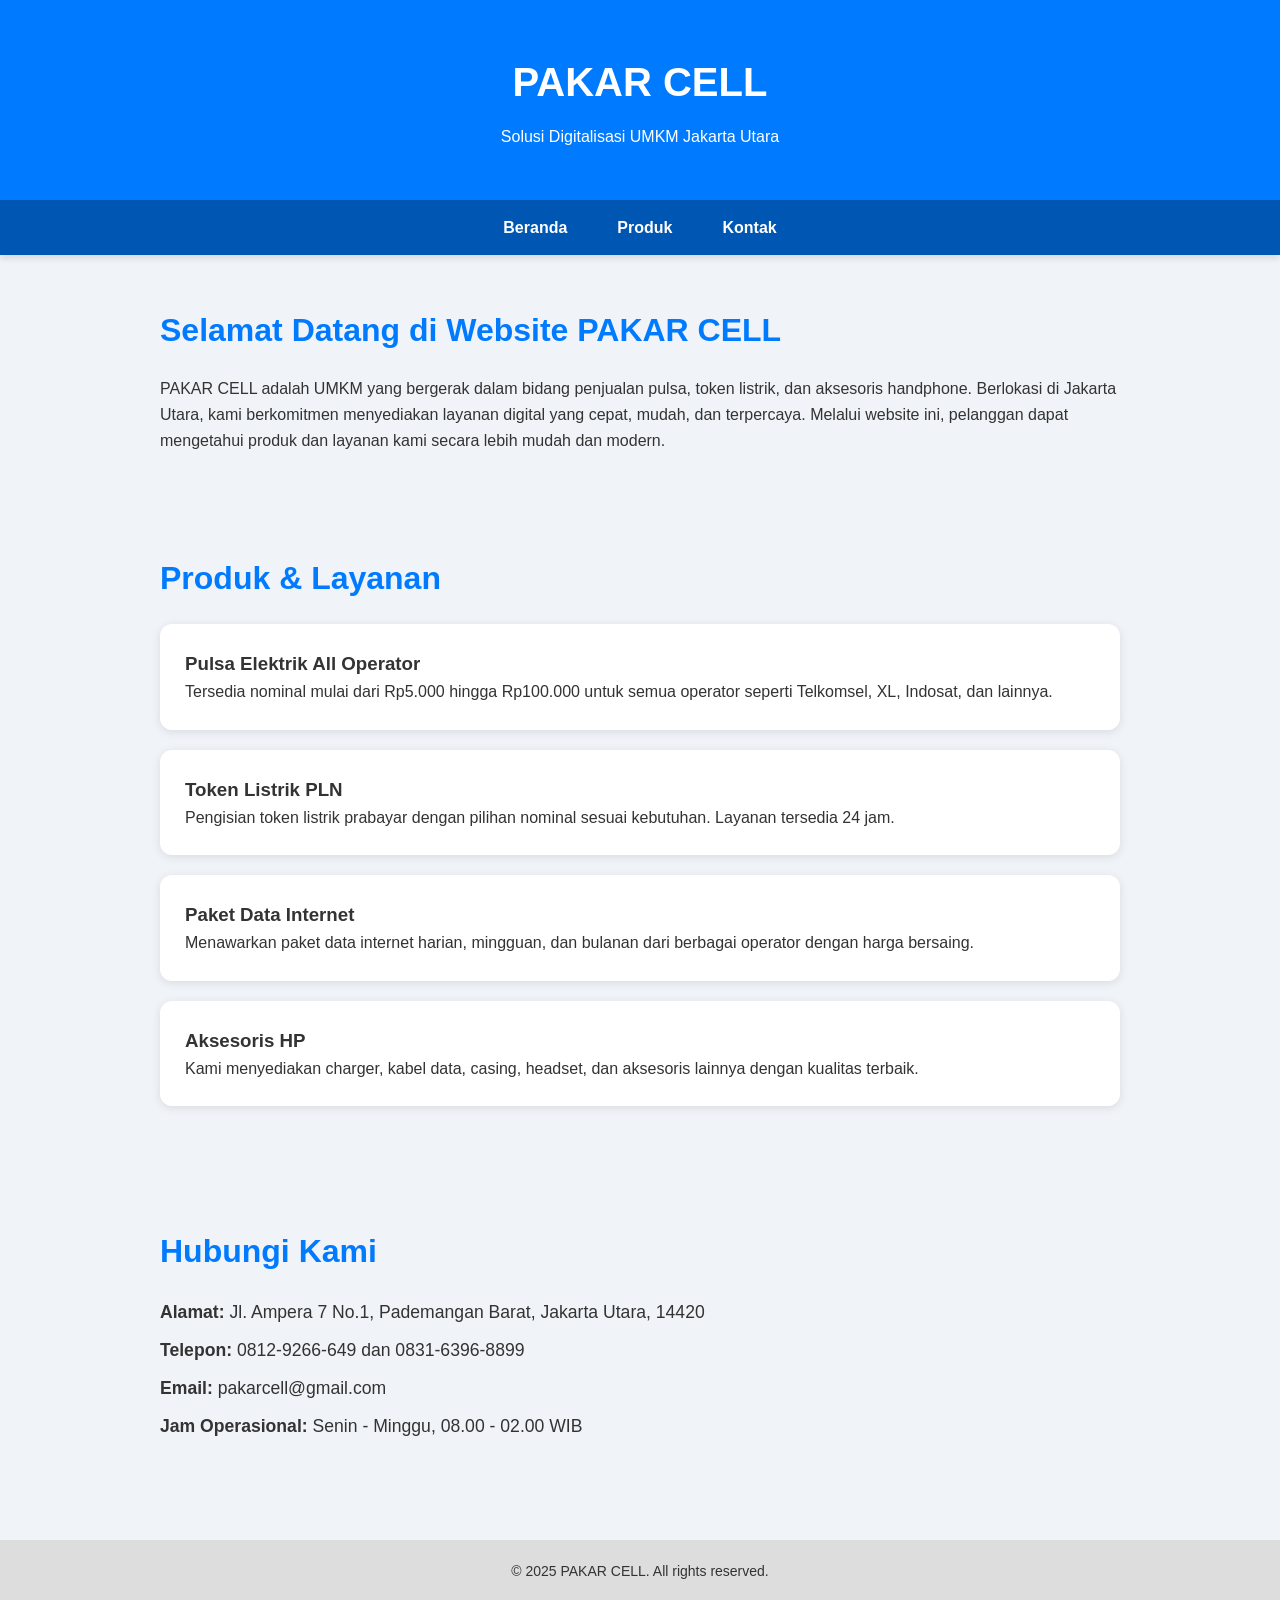
==== index.html @ f558302c "Add files via upload" ====
<!DOCTYPE html>
<html lang="id">
<head>
  <meta charset="UTF-8" />
  <meta name="viewport" content="width=device-width, initial-scale=1.0" />
  <title>PAKAR CELL - Penjualan Online</title>
  <style>
    * {
      box-sizing: border-box;
      margin: 0;
      padding: 0;
    }

    body {
      font-family: 'Segoe UI', sans-serif;
      line-height: 1.6;
      background: #f0f4f8;
      color: #333;
    }

    header {
      background: #007bff;
      color: #fff;
      padding: 50px 20px;
      text-align: center;
      box-shadow: 0 4px 8px rgba(0,0,0,0.2);
    }

    header h1 {
      font-size: 2.5em;
      margin-bottom: 10px;
    }

    nav {
      background: #0056b3;
      box-shadow: 0 4px 6px rgba(0,0,0,0.1);
    }

    nav ul {
      display: flex;
      list-style: none;
      justify-content: center;
      flex-wrap: wrap;
    }

    nav ul li {
      margin: 0;
    }

    nav ul li a {
      display: block;
      padding: 15px 25px;
      color: white;
      text-decoration: none;
      font-weight: bold;
      transition: background 0.3s;
    }

    nav ul li a:hover {
      background: #003f7f;
    }

    section {
      padding: 50px 20px;
      max-width: 1000px;
      margin: auto;
    }

    section h2 {
      font-size: 2em;
      margin-bottom: 20px;
      color: #007bff;
    }

    .produk-item {
      background: #fff;
      border-radius: 12px;
      padding: 25px;
      margin-bottom: 20px;
      box-shadow: 0 2px 10px rgba(0,0,0,0.1);
      transition: transform 0.2s;
    }

    .produk-item:hover {
      transform: scale(1.02);
    }

    .kontak-info p {
      margin-bottom: 10px;
      font-size: 1.1em;
    }

    footer {
      background: #ddd;
      text-align: center;
      padding: 20px;
      font-size: 14px;
      margin-top: 40px;
    }

    @media (max-width: 768px) {
      nav ul {
        flex-direction: column;
      }

      nav ul li a {
        text-align: center;
      }

      header h1 {
        font-size: 2em;
      }

      section h2 {
        font-size: 1.6em;
      }
    }
  </style>
</head>
<body>

  <header>
    <h1>PAKAR CELL</h1>
    <p>Solusi Digitalisasi UMKM Jakarta Utara</p>
  </header>

  <nav>
    <ul>
      <li><a href="#home">Beranda</a></li>
      <li><a href="#produk">Produk</a></li>
      <li><a href="#kontak">Kontak</a></li>
    </ul>
  </nav>

  <!-- Beranda -->
  <section id="home">
    <h2>Selamat Datang di Website PAKAR CELL</h2>
    <p>
      PAKAR CELL adalah UMKM yang bergerak dalam bidang penjualan pulsa, token listrik, dan aksesoris handphone. Berlokasi di Jakarta Utara, kami berkomitmen menyediakan layanan digital yang cepat, mudah, dan terpercaya. Melalui website ini, pelanggan dapat mengetahui produk dan layanan kami secara lebih mudah dan modern.
    </p>
  </section>

  <!-- Produk -->
  <section id="produk">
    <h2>Produk & Layanan</h2>

    <div class="produk-item">
      <h3>Pulsa Elektrik All Operator</h3>
      <p>Tersedia nominal mulai dari Rp5.000 hingga Rp100.000 untuk semua operator seperti Telkomsel, XL, Indosat, dan lainnya.</p>
    </div>

    <div class="produk-item">
      <h3>Token Listrik PLN</h3>
      <p>Pengisian token listrik prabayar dengan pilihan nominal sesuai kebutuhan. Layanan tersedia 24 jam.</p>
    </div>

    <div class="produk-item">
      <h3>Paket Data Internet</h3>
      <p>Menawarkan paket data internet harian, mingguan, dan bulanan dari berbagai operator dengan harga bersaing.</p>
    </div>

    <div class="produk-item">
      <h3>Aksesoris HP</h3>
      <p>Kami menyediakan charger, kabel data, casing, headset, dan aksesoris lainnya dengan kualitas terbaik.</p>
    </div>
  </section>

  <!-- Kontak -->
  <section id="kontak">
    <h2>Hubungi Kami</h2>
    <div class="kontak-info">
      <p><strong>Alamat:</strong> Jl. Ampera 7 No.1, Pademangan Barat, Jakarta Utara, 14420</p>
      <p><strong>Telepon:</strong> 0812-9266-649 dan 0831-6396-8899</p>
      <p><strong>Email:</strong> pakarcell@gmail.com</p>
      <p><strong>Jam Operasional:</strong> Senin - Minggu, 08.00 - 02.00 WIB</p>
    </div>
  </section>

  <footer>
    <p>&copy; 2025 PAKAR CELL. All rights reserved.</p>
  </footer>

</body>
</html>
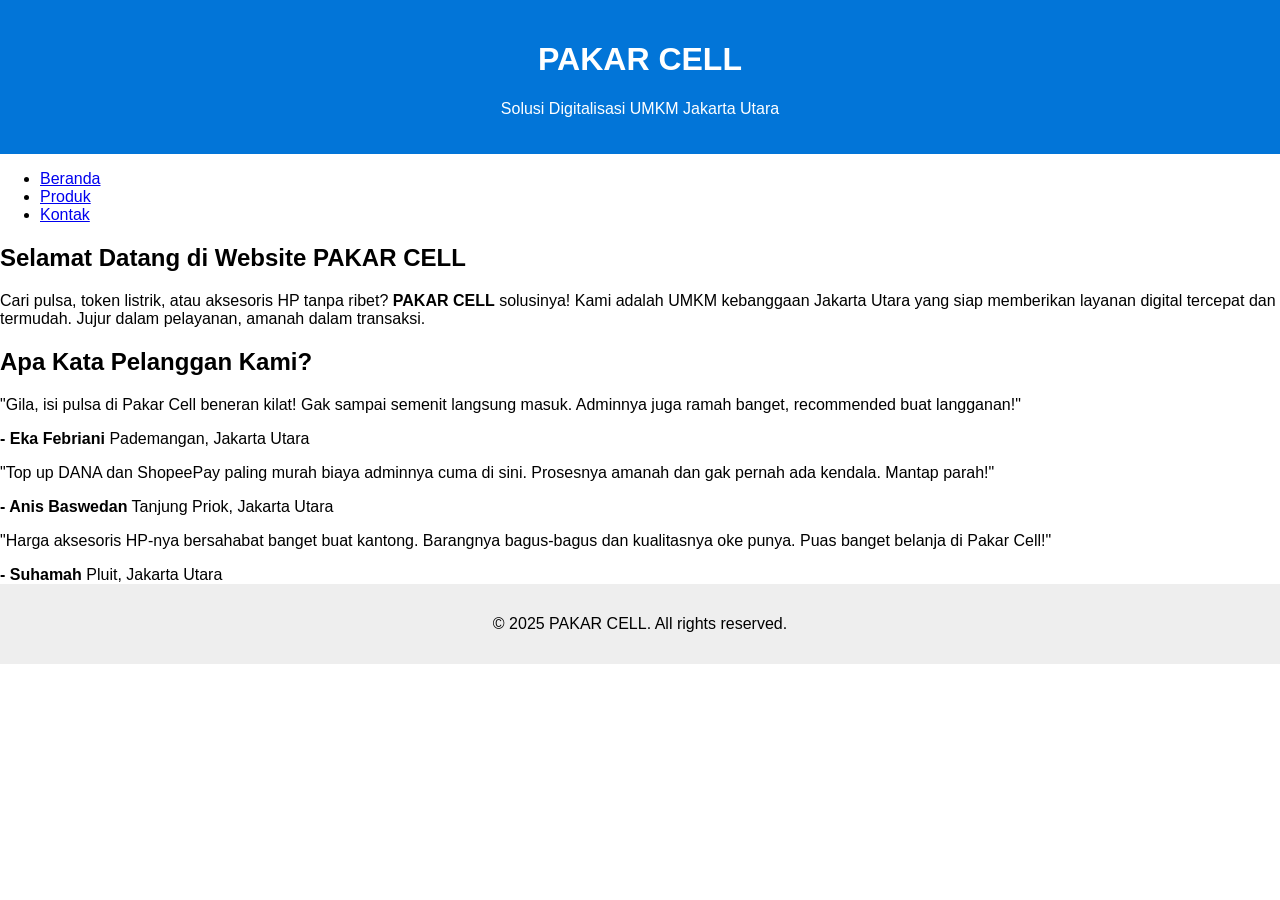
==== commit f8a6cee8: "Update index.html" ====
--- a/index.html
+++ b/index.html
@@ -1,121 +1,10 @@
 <!DOCTYPE html>
 <html lang="id">
 <head>
-  <meta charset="UTF-8" />
-  <meta name="viewport" content="width=device-width, initial-scale=1.0" />
-  <title>PAKAR CELL - Penjualan Online</title>
-  <style>
-    * {
-      box-sizing: border-box;
-      margin: 0;
-      padding: 0;
-    }
-
-    body {
-      font-family: 'Segoe UI', sans-serif;
-      line-height: 1.6;
-      background: #f0f4f8;
-      color: #333;
-    }
-
-    header {
-      background: #007bff;
-      color: #fff;
-      padding: 50px 20px;
-      text-align: center;
-      box-shadow: 0 4px 8px rgba(0,0,0,0.2);
-    }
-
-    header h1 {
-      font-size: 2.5em;
-      margin-bottom: 10px;
-    }
-
-    nav {
-      background: #0056b3;
-      box-shadow: 0 4px 6px rgba(0,0,0,0.1);
-    }
-
-    nav ul {
-      display: flex;
-      list-style: none;
-      justify-content: center;
-      flex-wrap: wrap;
-    }
-
-    nav ul li {
-      margin: 0;
-    }
-
-    nav ul li a {
-      display: block;
-      padding: 15px 25px;
-      color: white;
-      text-decoration: none;
-      font-weight: bold;
-      transition: background 0.3s;
-    }
-
-    nav ul li a:hover {
-      background: #003f7f;
-    }
-
-    section {
-      padding: 50px 20px;
-      max-width: 1000px;
-      margin: auto;
-    }
-
-    section h2 {
-      font-size: 2em;
-      margin-bottom: 20px;
-      color: #007bff;
-    }
-
-    .produk-item {
-      background: #fff;
-      border-radius: 12px;
-      padding: 25px;
-      margin-bottom: 20px;
-      box-shadow: 0 2px 10px rgba(0,0,0,0.1);
-      transition: transform 0.2s;
-    }
-
-    .produk-item:hover {
-      transform: scale(1.02);
-    }
-
-    .kontak-info p {
-      margin-bottom: 10px;
-      font-size: 1.1em;
-    }
-
-    footer {
-      background: #ddd;
-      text-align: center;
-      padding: 20px;
-      font-size: 14px;
-      margin-top: 40px;
-    }
-
-    @media (max-width: 768px) {
-      nav ul {
-        flex-direction: column;
-      }
-
-      nav ul li a {
-        text-align: center;
-      }
-
-      header h1 {
-        font-size: 2em;
-      }
-
-      section h2 {
-        font-size: 1.6em;
-      }
-    }
-  </style>
+  <meta charset="UTF-8">
+  <meta name="viewport" content="width=device-width, initial-scale=1.0">
+  <title>PAKAR CELL - Beranda</title>
+  <link rel="stylesheet" href="style.css">
 </head>
 <body>
 
@@ -126,53 +15,54 @@
 
   <nav>
     <ul>
-      <li><a href="#home">Beranda</a></li>
-      <li><a href="#produk">Produk</a></li>
-      <li><a href="#kontak">Kontak</a></li>
+      <li><a href="index.html">Beranda</a></li>
+      <li><a href="produk.html">Produk</a></li>
+      <li><a href="kontak.html">Kontak</a></li>
     </ul>
   </nav>
 
-  <!-- Beranda -->
   <section id="home">
-    <h2>Selamat Datang di Website PAKAR CELL</h2>
-    <p>
-      PAKAR CELL adalah UMKM yang bergerak dalam bidang penjualan pulsa, token listrik, dan aksesoris handphone. Berlokasi di Jakarta Utara, kami berkomitmen menyediakan layanan digital yang cepat, mudah, dan terpercaya. Melalui website ini, pelanggan dapat mengetahui produk dan layanan kami secara lebih mudah dan modern.
-    </p>
-  </section>
-
-  <!-- Produk -->
-  <section id="produk">
-    <h2>Produk & Layanan</h2>
-
-    <div class="produk-item">
-      <h3>Pulsa Elektrik All Operator</h3>
-      <p>Tersedia nominal mulai dari Rp5.000 hingga Rp100.000 untuk semua operator seperti Telkomsel, XL, Indosat, dan lainnya.</p>
-    </div>
-
-    <div class="produk-item">
-      <h3>Token Listrik PLN</h3>
-      <p>Pengisian token listrik prabayar dengan pilihan nominal sesuai kebutuhan. Layanan tersedia 24 jam.</p>
-    </div>
-
-    <div class="produk-item">
-      <h3>Paket Data Internet</h3>
-      <p>Menawarkan paket data internet harian, mingguan, dan bulanan dari berbagai operator dengan harga bersaing.</p>
-    </div>
-
-    <div class="produk-item">
-      <h3>Aksesoris HP</h3>
-      <p>Kami menyediakan charger, kabel data, casing, headset, dan aksesoris lainnya dengan kualitas terbaik.</p>
+    <div class="home-container">
+      <div class="home-text">
+        <h2>Selamat Datang di Website PAKAR CELL</h2>
+        <p>
+          Cari pulsa, token listrik, atau aksesoris HP tanpa ribet? <strong>PAKAR CELL</strong> solusinya! 
+          Kami adalah UMKM kebanggaan Jakarta Utara yang siap memberikan layanan digital tercepat dan termudah. 
+          Jujur dalam pelayanan, amanah dalam transaksi.
+        </p>
+      </div>
     </div>
   </section>
 
-  <!-- Kontak -->
-  <section id="kontak">
-    <h2>Hubungi Kami</h2>
-    <div class="kontak-info">
-      <p><strong>Alamat:</strong> Jl. Ampera 7 No.1, Pademangan Barat, Jakarta Utara, 14420</p>
-      <p><strong>Telepon:</strong> 0812-9266-649 dan 0831-6396-8899</p>
-      <p><strong>Email:</strong> pakarcell@gmail.com</p>
-      <p><strong>Jam Operasional:</strong> Senin - Minggu, 08.00 - 02.00 WIB</p>
+  <section id="testimoni">
+    <div class="container">
+      <h2 class="section-title">Apa Kata Pelanggan Kami?</h2>
+      
+      <div class="testi-grid">
+        <div class="testi-card">
+          <p class="testi-text">"Gila, isi pulsa di Pakar Cell beneran kilat! Gak sampai semenit langsung masuk. Adminnya juga ramah banget, recommended buat langganan!"</p>
+          <div class="testi-user">
+            <strong>- Eka Febriani</strong>
+            <span>Pademangan, Jakarta Utara</span>
+          </div>
+        </div>
+  
+        <div class="testi-card">
+          <p class="testi-text">"Top up DANA dan ShopeePay paling murah biaya adminnya cuma di sini. Prosesnya amanah dan gak pernah ada kendala. Mantap parah!"</p>
+          <div class="testi-user">
+            <strong>- Anis Baswedan</strong>
+            <span>Tanjung Priok, Jakarta Utara</span>
+          </div>
+        </div>
+  
+        <div class="testi-card">
+          <p class="testi-text">"Harga aksesoris HP-nya bersahabat banget buat kantong. Barangnya bagus-bagus dan kualitasnya oke punya. Puas banget belanja di Pakar Cell!"</p>
+          <div class="testi-user">
+            <strong>- Suhamah</strong>
+            <span>Pluit, Jakarta Utara</span>
+          </div>
+        </div>
+      </div>
     </div>
   </section>
 
--- a/style.css
+++ b/style.css
@@ -0,0 +1,38 @@
+body {
+  font-family: Arial, sans-serif;
+  margin: 0;
+  padding: 0;
+}
+
+header {
+  background-color: #0275d8;
+  color: white;
+  padding: 20px;
+  text-align: center;
+}
+
+main {
+  padding: 20px;
+}
+
+table {
+  width: 100%;
+  border-collapse: collapse;
+  margin-top: 20px;
+}
+
+th, td {
+  border: 1px solid #ff0000;
+  padding: 10px;
+  text-align: center;
+}
+
+th {
+  background-color: #f0f0f0;
+}
+
+footer {
+  text-align: center;
+  padding: 15px;
+  background-color: #eee;
+}
